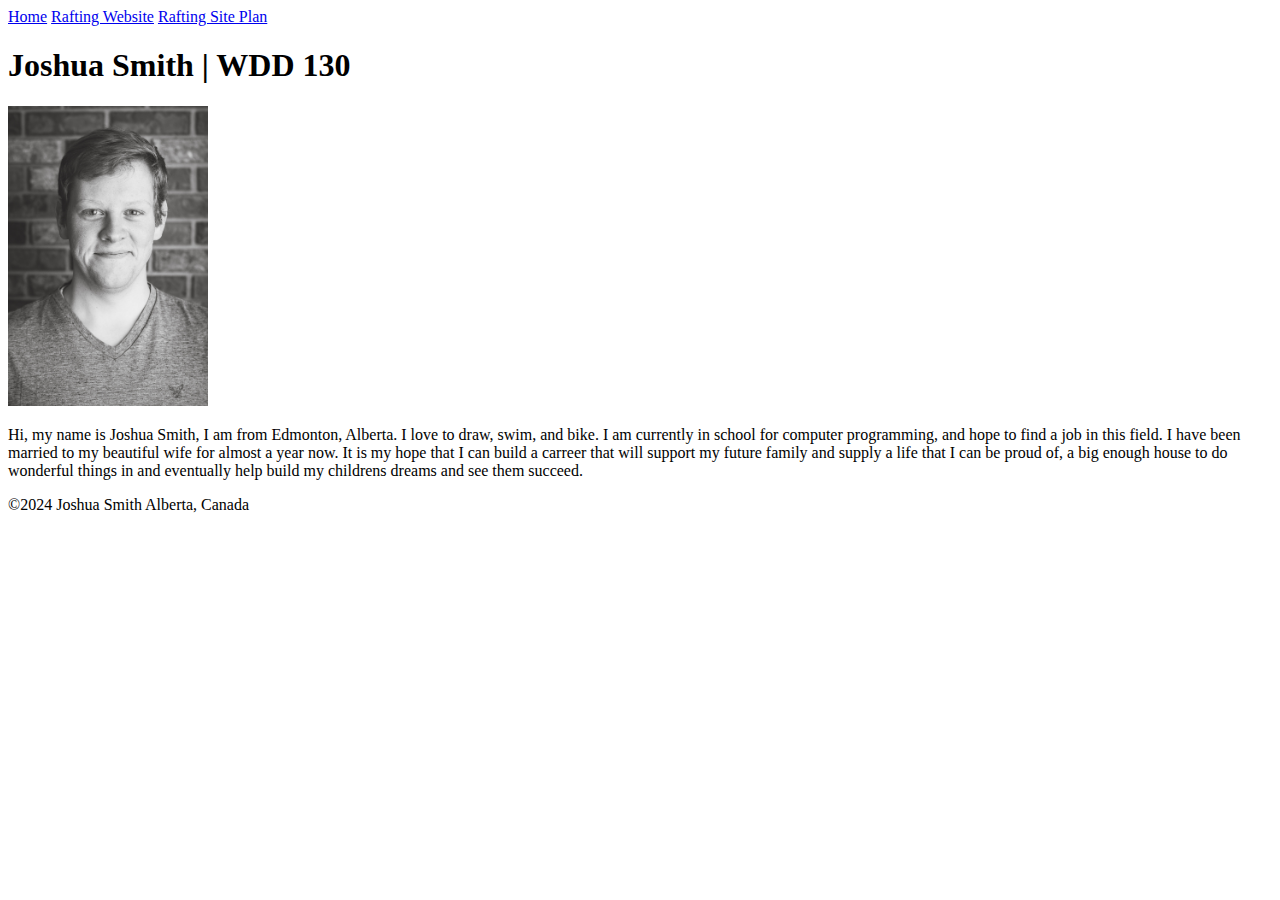
==== index.html @ a6097ad1 "commit" ====
<!DOCTYPE html>
<html lang="en-US">
    <head>
        <meta charset="UTF-8">
        <meta name="viewport" content="width=device width, initial scale=1.0">
        <title>Joshua Smith | WDD 130</title>
    </head>
    <body>
        <header>
            <nav>
                <a href="#">Home</a>
                <a href="wwr/">Rafting Website</a>
                <a href="wwr/site-plan-rafting-.html">Rafting Site Plan</a>
            </nav>
        </header>
        <main>
            <h1>Joshua Smith | WDD 130</h1>
            <img src="images/profile.jpg" alt="Picture of me" width="200">
            <p>Hi, my name is Joshua Smith, I am from Edmonton, Alberta. I love to draw, swim, and bike. I am currently in school for computer programming, and hope to find a job in this field. I have been married to my beautiful wife for almost a year now. It is my hope that I can build a carreer that will support my future family and supply a life that I can be proud of, a big enough house to do wonderful things in and eventually help build my childrens dreams and see them succeed.</p>
        </main>
        <footer>
            <p>&copy;2024 Joshua Smith Alberta, Canada</p>
        </footer>
    </body>
</html>
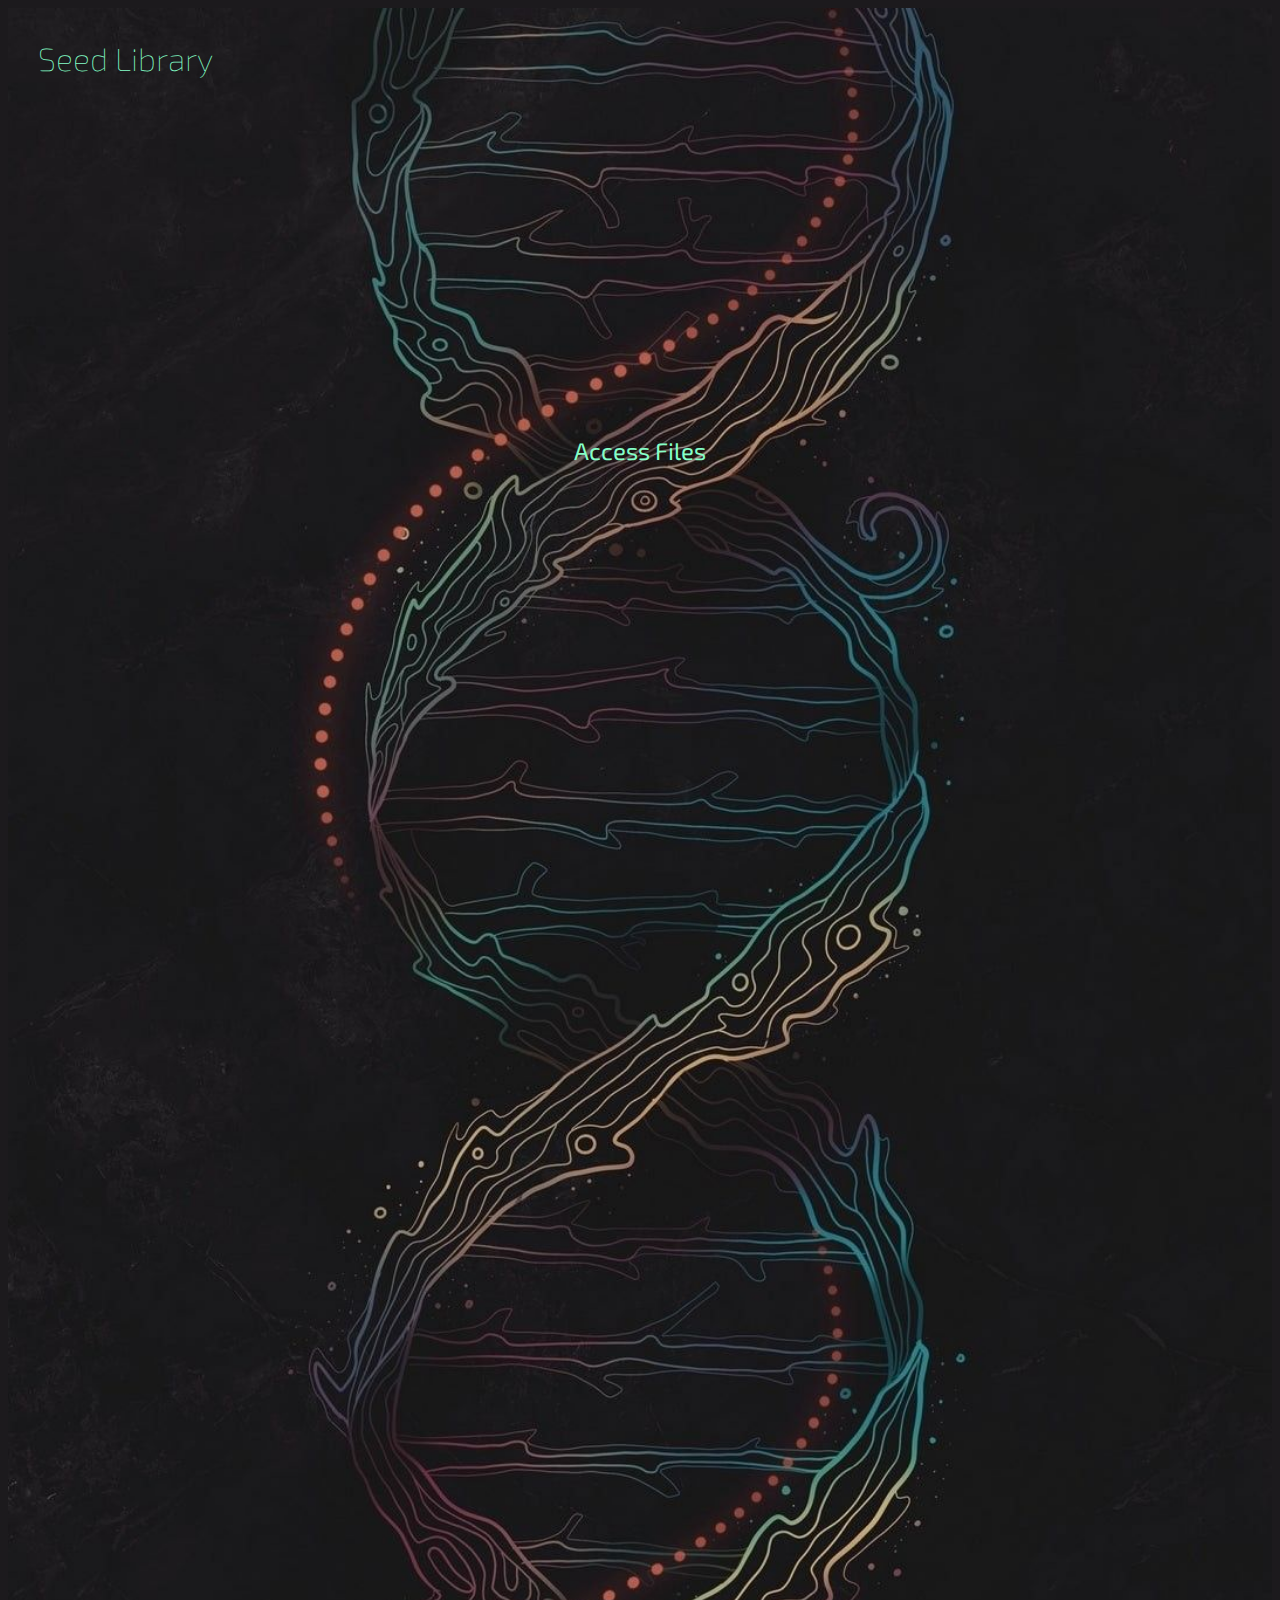
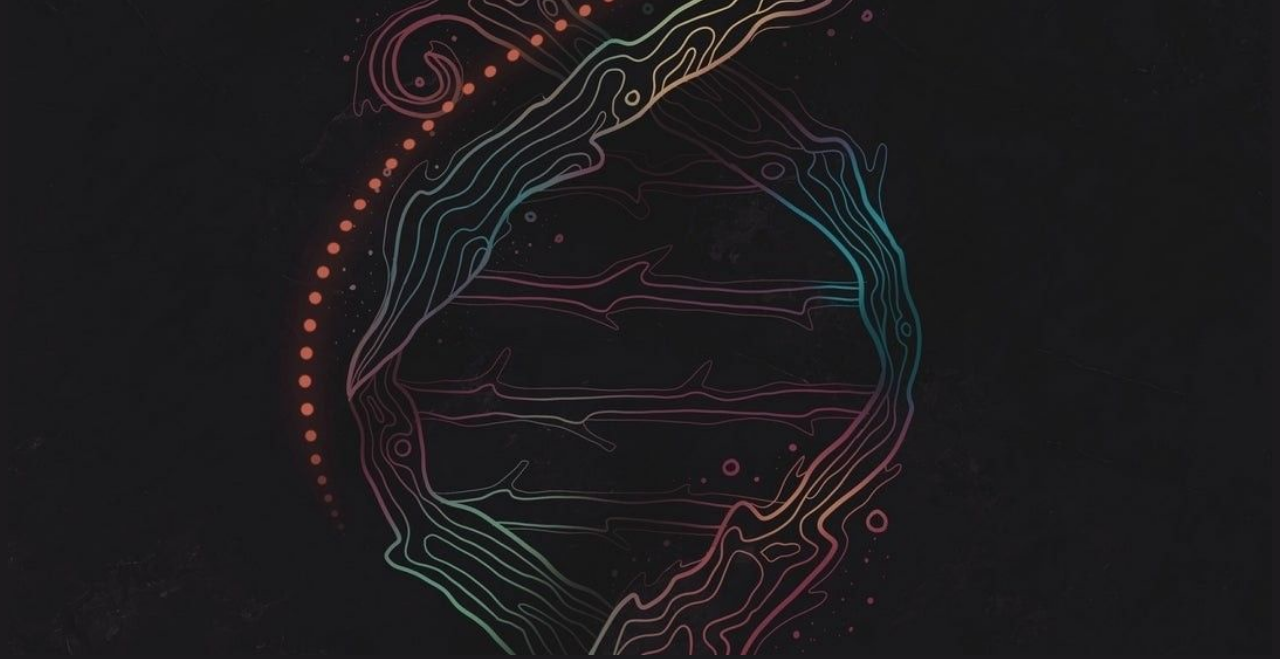
==== commit 539b3fdd: "commit" ====
--- a/index.html
+++ b/index.html
@@ -1,25 +1,20 @@
 <!DOCTYPE html>
 <html lang="en-US">
     <head>
-        <meta charset="UTF-8">
-        <meta name="viewport" content="width=device width, initial scale=1.0">
-        <title>Joshua Smith | WDD 130</title>
+        <meta charset="utf-8">
+        <title>Seed | Login</title>
+        <meta name="viewport" content="width=device-width initial-scale=1.0">
+        <meta name="description" content="The introduction point to the main website">
+        <link rel="stylesheet" href="styles/seed.css">
     </head>
     <body>
-        <header>
-            <nav>
-                <a href="#">Home</a>
-                <a href="wwr/">Rafting Website</a>
-                <a href="wwr/site-plan-rafting-.html">Rafting Site Plan</a>
-            </nav>
-        </header>
-        <main>
-            <h1>Joshua Smith | WDD 130</h1>
-            <img src="images/profile.jpg" alt="Picture of me" width="200">
-            <p>Hi, my name is Joshua Smith, I am from Edmonton, Alberta. I love to draw, swim, and bike. I am currently in school for computer programming, and hope to find a job in this field. I have been married to my beautiful wife for almost a year now. It is my hope that I can build a carreer that will support my future family and supply a life that I can be proud of, a big enough house to do wonderful things in and eventually help build my childrens dreams and see them succeed.</p>
+        <main> 
+            <h1>Seed Library</h1>       
+            <div class="bg">
+                <img src="images/dna-wallpaper.jpg" alt="">
+            </div>
+            <a href="seed-library/index.html">Access Files</a>
         </main>
-        <footer>
-            <p>&copy;2024 Joshua Smith Alberta, Canada</p>
-        </footer>
+
     </body>
 </html>--- a/styles/seed.css
+++ b/styles/seed.css
@@ -0,0 +1,62 @@
+@import url('https://fonts.googleapis.com/css2?family=Exo+2:ital,wght@0,100..900;1,100..900&family=Raleway:ital,wght@0,300;1,300&display=swap');
+
+body, html {
+    height: 100%;
+    background-color: var(--raisin-black);
+}
+
+:root {
+
+
+
+    /* CSS FONTS */
+    --heading-font: "Exo 2";
+
+    /* CSS HEX */
+    --raisin-black: #1c1a1dff;
+    --gunmetal: #223b3eff;
+    --cambridge-blue: #8f9985ff;
+    --lime-green: #3dcc00ff;
+    --aquamarine: #85ffc8ff;
+
+}
+
+h1 {
+    position: absolute;
+    color: var(--aquamarine);
+    font-family: var(--heading-font);
+    font-weight: 100;
+    padding: 10px;
+    margin-left: 0%;
+    padding-left: 30px;
+}
+
+.exo-2-thin> {
+    font-family: "Exo 2", sans-serif;
+    font-optical-sizing: auto;
+    font-weight: 100;
+    font-style: normal;
+  }
+
+.bg img {
+    width: 100%;
+}
+
+
+a:link, a:visited {
+    font-family: var(--heading-font);
+    color: var(--aquamarine);
+    position: absolute;
+    top: 50%; left: 50%;
+    transform: translateX(-50%) translateY(-50%);
+    text-decoration: none;
+    font-size: x-large;
+  }
+  
+  a:hover, a:active {
+    background-color: var(--gunmetal);
+    padding: 15px;
+    border-radius: 5px;
+  }
+
+
